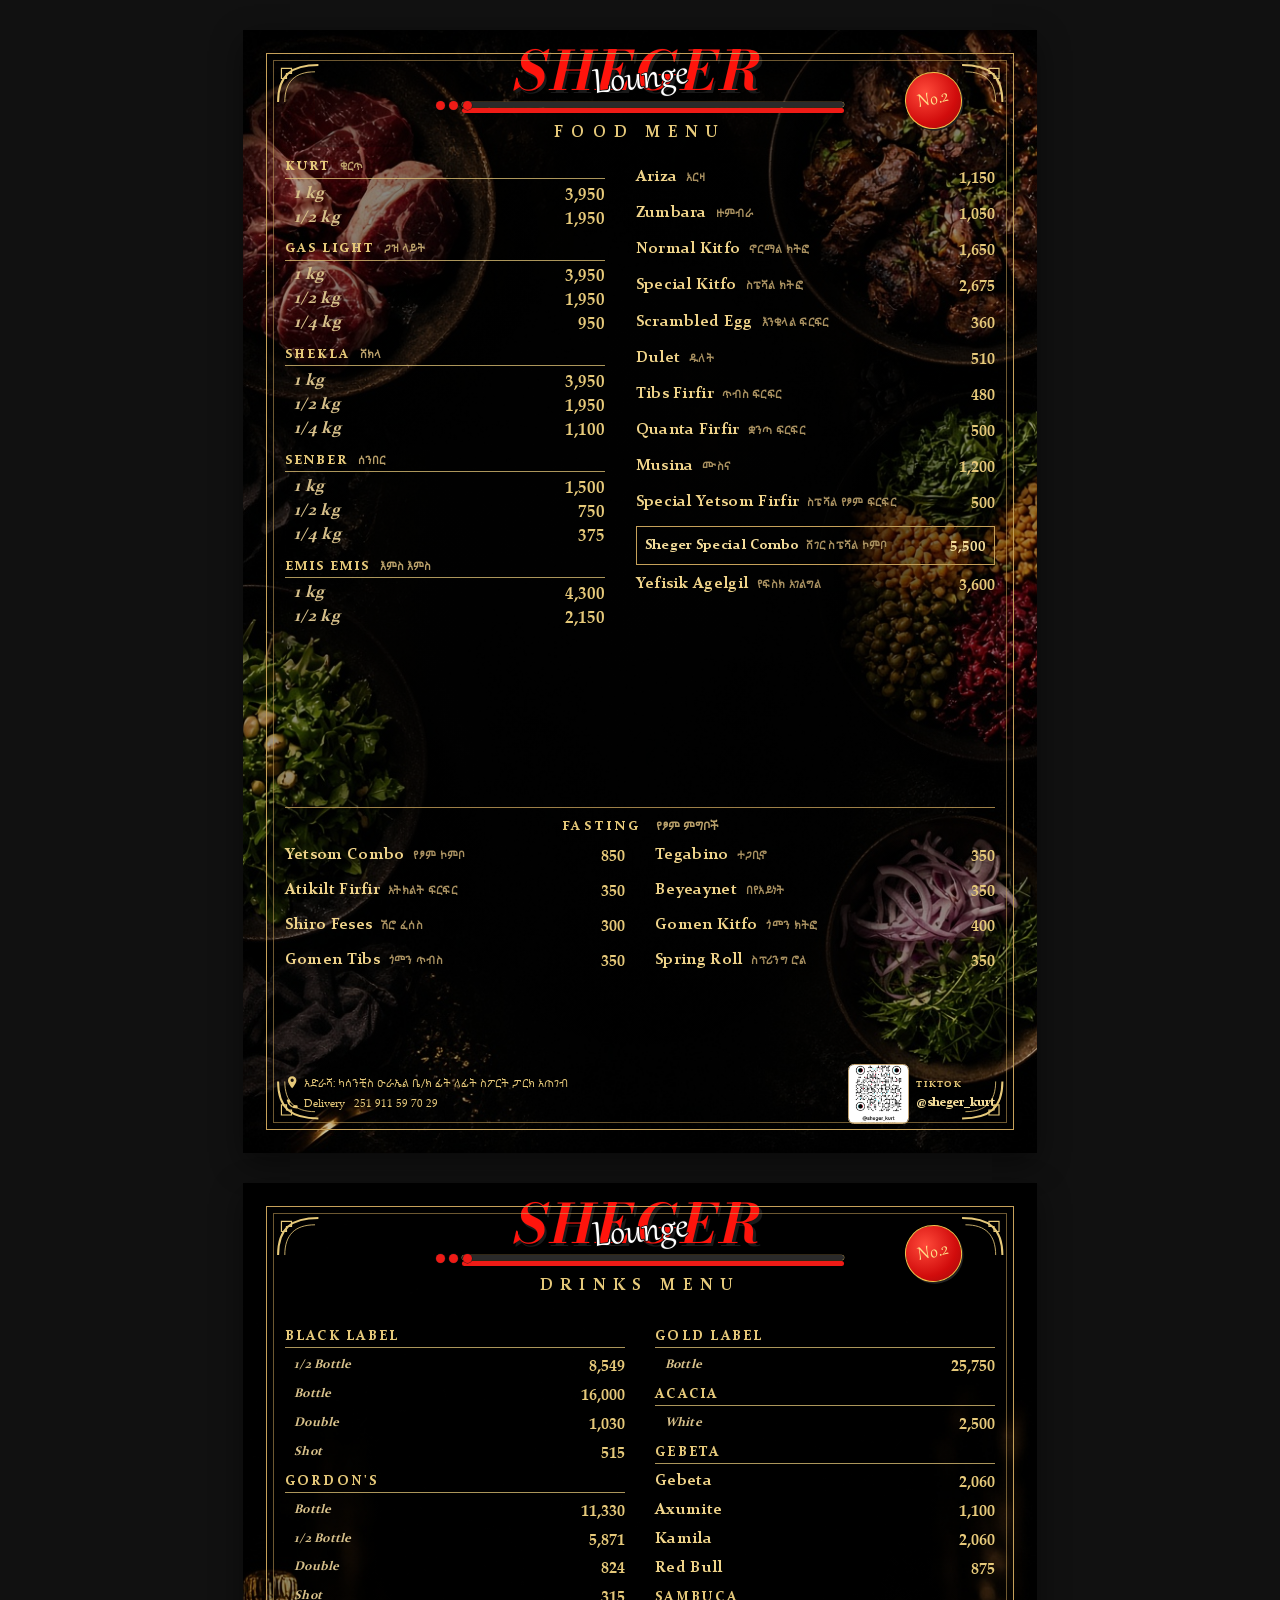
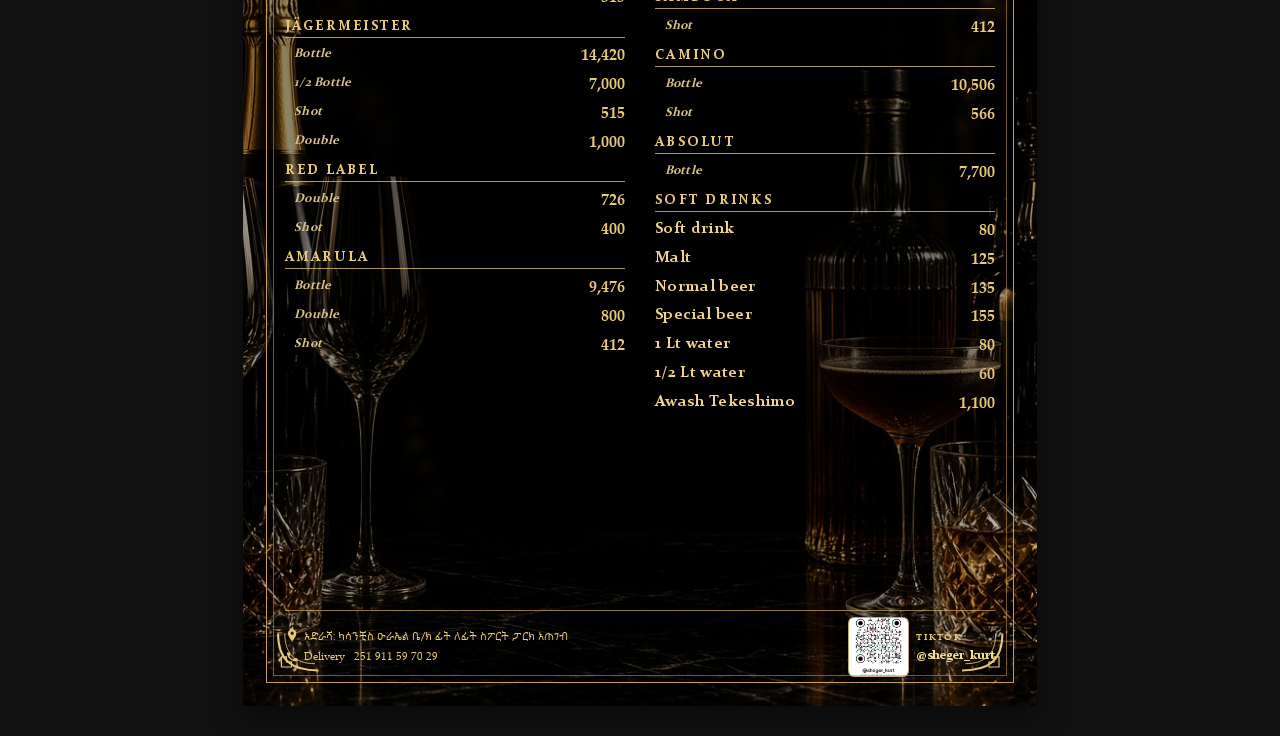
==== print-menu.html @ 672225d6 "Point Netlify deploys at the site folder, not the print menu. Co-authored-by: Cursor <cursoragent@cu" ====
<!DOCTYPE html>
<html lang="en">
<head>
<meta charset="UTF-8">
<title>Sheger Lounge — Food Menu</title>
<!-- Edit dish names and prices below. Ask to reprint the PDF after you save. -->
<style>
  @font-face { font-family: "Palatino"; src: url("fonts/palatino.ttf") format("truetype"); font-weight: 400; }
  @font-face { font-family: "Palatino"; src: url("fonts/palatino-bold.ttf") format("truetype"); font-weight: 700; }
  @font-face { font-family: "Palatino"; src: url("fonts/palatino-italic.ttf") format("truetype"); font-weight: 400; font-style: italic; }
  @font-face { font-family: "Garamond"; src: url("fonts/garamond.ttf") format("truetype"); font-weight: 400; }
  @font-face { font-family: "Garamond"; src: url("fonts/garamond-bold.ttf") format("truetype"); font-weight: 700; }
  @font-face { font-family: "Ebrima"; src: url("fonts/ebrima.ttf") format("truetype"); }
  @font-face { font-family: "Gabriola"; src: url("fonts/gabriola.ttf") format("truetype"); }
  @font-face { font-family: "Constantia"; src: url("fonts/constantia.ttf") format("truetype"); font-weight: 400; }
  @font-face { font-family: "Constantia"; src: url("fonts/constantia-bold.ttf") format("truetype"); font-weight: 700; }
  @font-face { font-family: "BodoniModa"; src: url("fonts/bodoni-italic.ttf") format("truetype"); font-weight: 700; font-style: italic; }

  * { box-sizing: border-box; margin: 0; padding: 0; }
  html, body { background: #111; }
  body { font-family: Constantia, Palatino, serif; color: #e6c97a; }

  .sheet {
    width: 210mm;
    height: 297mm;
    margin: 8mm auto;
    position: relative;
    overflow: hidden;
    display: flex;
    flex-direction: column;
    justify-content: flex-start;
    background: #0c0c0c;
    box-shadow: 0 10px 30px rgba(0,0,0,.45);
  }
  .sheet.food { background: #0c0c0c url("food-bg.png") center top / cover no-repeat; }
  .sheet.drinks { background: #0c0c0c url("drinks-bg.png") center bottom / cover no-repeat; }
  .sheet:before {
    content: "";
    position: absolute;
    inset: 0;
    z-index: 0;
    background: radial-gradient(ellipse at 50% 46%, rgba(0,0,0,0.72) 36%, rgba(0,0,0,0.4) 68%, rgba(0,0,0,0.12) 100%);
    pointer-events: none;
  }

  .frame { position: absolute; inset: 6mm; border: 1px solid #c6a15a; pointer-events: none; z-index: 2; }
  .frame:before { content: ""; position: absolute; inset: 1.6mm; border: 0.4px solid rgba(198,161,90,.55); }
  .corner { position: absolute; width: 16mm; height: 16mm; z-index: 3; pointer-events: none; }
  .corner svg { width: 100%; height: 100%; }
  .c1 { top: 6.5mm; left: 6.5mm; }
  .c2 { top: 6.5mm; right: 6.5mm; transform: scaleX(-1); }
  .c3 { bottom: 6.5mm; left: 6.5mm; transform: scaleY(-1); }
  .c4 { bottom: 6.5mm; right: 6.5mm; transform: scale(-1); }

  .fit {
    position: relative; z-index: 1;
    margin: 2mm 11mm 0;
    display: flex;
    flex-direction: column;
  }
  header.brand {
    position: relative;
    height: auto;
    margin: 1mm 8mm 0;
    padding: 2mm 2mm 1mm;
    flex: 0 0 auto;
    background: rgba(0, 0, 0, 0.2);
    z-index: 1;
  }
  .mark {
    position: relative;
    width: 132mm;
    margin: 0 auto;
    height: auto;
  }
  .sheger {
    font-family: BodoniModa, Palatino, serif;
    font-size: 54px;
    font-weight: 700;
    font-style: italic;
    letter-spacing: 0.08em;
    text-align: center;
    color: #ff140c;
    -webkit-text-stroke: 0.7px #111;
    paint-order: stroke fill;
    text-shadow: 2.5px 3px 0 #1a1a1a;
    line-height: 0.8;
    margin: 0;
    padding: 0;
  }
  .sheger br, .lounge br { display: block; content: ""; margin: 0; }
  .lounge {
    position: relative;
    display: block;
    text-align: center;
    margin: -7mm 0 0;
    transform: rotate(-6deg);
    font-family: Gabriola, cursive;
    font-size: 42px;
    color: #ffffff;
    -webkit-text-stroke: 1.6px #111;
    paint-order: stroke fill;
    line-height: 0.7;
    text-shadow: 0 1px 0 rgba(0,0,0,.25);
    z-index: 2;
  }
  .logo-bar {
    position: relative;
    width: 108mm;
    margin: 1.5mm auto 0;
    height: 4.2mm;
  }
  .logo-bar .track {
    position: absolute; left: 7mm; right: 0; top: 0.3mm;
    height: 1.35mm; background: #2a2a2a;
    box-shadow: 0 0 0 0.35px #c6a15a;
    border-radius: 1mm;
  }
  .logo-bar .track:after {
    content: "";
    position: absolute; left: 0; right: 0; top: 1.7mm;
    height: 1.15mm; background: #ef1b16;
    border-radius: 1mm;
  }
  .logo-bar .pips {
    position: absolute; left: 0; top: 0;
    display: flex; gap: 1.15mm;
    z-index: 2;
  }
  .logo-bar .pips i {
    width: 2.4mm; height: 2.4mm; border-radius: 50%;
    background: #ef1b16; display: block;
    box-shadow: 0 0 0 0.45px #161616;
  }
  .badge {
    position: absolute;
    right: 1mm; top: 8mm;
    width: 15mm; height: 15mm;
    border-radius: 50%;
    background: radial-gradient(circle at 38% 32%, #ff4a3a, #d10c0c 62%, #9d0808);
    border: 1.1px solid #f2c14b;
    color: #ffe08a;
    font-family: Gabriola, cursive;
    font-size: 22px;
    line-height: 1;
    display: flex; align-items: center; justify-content: center;
    transform: rotate(-12deg);
    box-shadow: 1px 2px 0 #222;
    z-index: 3;
  }
  .menu-title {
    position: relative;
    margin-top: 1.5mm;
    text-align: center;
    font-family: Constantia, Palatino, serif;
    font-weight: 700;
    font-size: 17px;
    letter-spacing: 0.42em;
    color: #e6c97a;
  }

  .main {
    display: grid;
    grid-template-columns: 1fr 1fr;
    gap: 0 8mm;
    padding-top: 3.5mm;
    align-items: stretch;
  }
  .col {
    display: flex;
    flex-direction: column;
    justify-content: flex-start;
    gap: 0.35mm;
    min-height: 0;
  }
  h2 {
    font-family: Constantia, Palatino, serif;
    font-size: 12.5px;
    font-weight: 700;
    color: #e6c97a;
    margin: 3.2mm 0 0.6mm;
    padding-bottom: 1mm;
    line-height: 1;
    letter-spacing: 0.16em;
    text-transform: uppercase;
    border-bottom: 1px solid rgba(230, 201, 122, 0.75);
  }
  h2:first-child { margin-top: 0; }
  h2 span { font-family: Ebrima, sans-serif; font-weight: 700; font-size: 11px; color: #b9a06a; margin-left: 1.5mm; letter-spacing: 0; text-transform: none; }

  .row { display: flex; align-items: center; gap: 2mm; margin: 0; height: 9.2mm; }
  .row .name { font-family: Constantia, Palatino, serif; font-weight: 700; font-size: 15.5px; color: #f0d48a; white-space: nowrap; letter-spacing: 0.02em; }
  .row .am { font-family: Ebrima, sans-serif; font-weight: 700; font-size: 11px; color: #a89060; margin-left: 1.2mm; white-space: nowrap; }
  .row .dots { flex: 1; border-bottom: none; min-width: 4mm; }
  .row .price { font-family: Palatino, serif; font-weight: 700; font-size: 15.5px; color: #e6c97a; width: 18mm; text-align: right; flex: 0 0 auto; }

  .size { padding-left: 2.5mm; }
  .size .name { font-family: Constantia, Palatino, serif; font-weight: 700; font-size: 12.5px; color: #d7c08a; font-style: italic; }
  .food .row.size { height: 6mm; }
  .food .size .name { font-size: 16.5px; }
  .food .size .price { font-size: 16.5px; }
  .photo-slot { height: 38mm; margin-top: 3mm; }

  .feature {
    margin-top: 1.2mm; padding: 0.4mm 2.2mm;
    background: transparent;
    border: 1px solid #c6a15a;
  }
  .feature .name { font-weight: 700; font-size: 14px; color: #f3dc9a; }
  .feature .price { font-size: 14.5px; color: #f3dc9a; }

  .fast {
    flex: 0 0 auto;
    margin: 6mm 0 0;
    padding-top: 2.5mm;
    border-top: 1px solid rgba(198,161,90,.8);
  }
  .fast h3 {
    font-family: Constantia, Palatino, serif; text-align: center;
    font-size: 13px; letter-spacing: .28em; color: #e6c97a; font-weight: 700;
  }
  .fast h3 span { font-family: Ebrima, sans-serif; letter-spacing: 0; font-weight: 700; font-size: 12px; color: #b9a06a; margin-left: 2mm; }
  .fast .cols { display: grid; grid-template-columns: 1fr 1fr; gap: 0 8mm; margin-top: 1mm; }

  footer.foot {
    position: absolute; left: 11mm; right: 11mm; bottom: 7.5mm; z-index: 1;
    display: flex; justify-content: space-between; align-items: center; gap: 3mm;
    font-family: Palatino, serif; font-size: 10.5px; color: #e6c97a;
    padding-top: 1.6mm;
    border-top: 1px solid rgba(198,161,90,.75);
  }
  .food footer.foot { border-top: none; }
  footer.foot .info { display: flex; flex-direction: column; gap: 1.2mm; min-width: 0; }
  footer.foot .info span { display: flex; align-items: center; gap: 1.4mm; }
  footer.foot svg { width: 3.8mm; height: 3.8mm; flex: 0 0 auto; fill: #e6c97a; }
  footer.foot .am { font-family: Ebrima, sans-serif; font-size: 10.5px; color: #e6c97a; }
  .tiktok { display: flex; align-items: center; gap: 2mm; flex: 0 0 auto; }
  .tiktok img { width: 16mm; height: 16mm; object-fit: cover; background: #fff; border-radius: 1.5mm; border: 0.4px solid #c4a574; }
  .tiktok b { display: block; font-family: Palatino, serif; font-size: 9px; letter-spacing: 0.14em; color: #e6c97a; }
  .tiktok em { font-style: normal; font-family: Constantia, Palatino, serif; font-weight: 700; font-size: 12px; color: #f3dc9a; }

  .drinks .row { height: 7.3mm; }
  .drinks h2 { margin-top: 1.8mm; font-size: 14px; }
  .drinks .main { padding-top: 6mm; }

  @media print {
    html, body { background: white; }
    .sheet { margin: 0; box-shadow: none; page-break-after: always; }
    .sheet:last-child { page-break-after: auto; }
    @page { size: A4; margin: 0; }
  }
</style>
</head>
<body>
<section class="sheet food">
  <div class="frame"></div>
  <div class="corner c1"><svg viewBox="0 0 36 36"><path d="M6 28 C6 12 14 6 30 6" fill="none" stroke="#e6c97a" stroke-width="1.2"/><path d="M10 28 C10 16 16 10 28 10" fill="none" stroke="#e6c97a" stroke-width="0.5"/><path d="M8 8 L14 8 L14 11 L11 11 L11 14 L8 14 Z" fill="none" stroke="#e6c97a" stroke-width="0.7"/></svg></div>
  <div class="corner c2"><svg viewBox="0 0 36 36"><path d="M6 28 C6 12 14 6 30 6" fill="none" stroke="#e6c97a" stroke-width="1.2"/><path d="M10 28 C10 16 16 10 28 10" fill="none" stroke="#e6c97a" stroke-width="0.5"/><path d="M8 8 L14 8 L14 11 L11 11 L11 14 L8 14 Z" fill="none" stroke="#e6c97a" stroke-width="0.7"/></svg></div>
  <div class="corner c3"><svg viewBox="0 0 36 36"><path d="M6 28 C6 12 14 6 30 6" fill="none" stroke="#e6c97a" stroke-width="1.2"/><path d="M10 28 C10 16 16 10 28 10" fill="none" stroke="#e6c97a" stroke-width="0.5"/><path d="M8 8 L14 8 L14 11 L11 11 L11 14 L8 14 Z" fill="none" stroke="#e6c97a" stroke-width="0.7"/></svg></div>
  <div class="corner c4"><svg viewBox="0 0 36 36"><path d="M6 28 C6 12 14 6 30 6" fill="none" stroke="#e6c97a" stroke-width="1.2"/><path d="M10 28 C10 16 16 10 28 10" fill="none" stroke="#e6c97a" stroke-width="0.5"/><path d="M8 8 L14 8 L14 11 L11 11 L11 14 L8 14 Z" fill="none" stroke="#e6c97a" stroke-width="0.7"/></svg></div>

  <div class="fit">
  <header class="brand">
    <div class="mark">
      <div class="sheger"><br>SHEGER</div>
      <div class="lounge"><br>Lounge</div>
      <div class="logo-bar"><div class="track"></div><div class="pips"><i></i><i></i><i></i></div></div>
    </div>
    <div class="badge">No.2</div>
    <div class="menu-title">FOOD MENU</div>
  </header>

  <div class="main">
    <div class="col">
      <h2>Kurt <span>ቁርጥ</span></h2>
      <div class="row size"><span class="name">1 kg</span><span class="dots"></span><span class="price">3,950</span></div>
      <div class="row size"><span class="name">1/2 kg</span><span class="dots"></span><span class="price">1,950</span></div>

      <h2>Gas Light <span>ጋዝ ላይት</span></h2>
      <div class="row size"><span class="name">1 kg</span><span class="dots"></span><span class="price">3,950</span></div>
      <div class="row size"><span class="name">1/2 kg</span><span class="dots"></span><span class="price">1,950</span></div>
      <div class="row size"><span class="name">1/4 kg</span><span class="dots"></span><span class="price">950</span></div>

      <h2>Shekla <span>ሸክላ</span></h2>
      <div class="row size"><span class="name">1 kg</span><span class="dots"></span><span class="price">3,950</span></div>
      <div class="row size"><span class="name">1/2 kg</span><span class="dots"></span><span class="price">1,950</span></div>
      <div class="row size"><span class="name">1/4 kg</span><span class="dots"></span><span class="price">1,100</span></div>

      <h2>Senber <span>ሰንበር</span></h2>
      <div class="row size"><span class="name">1 kg</span><span class="dots"></span><span class="price">1,500</span></div>
      <div class="row size"><span class="name">1/2 kg</span><span class="dots"></span><span class="price">750</span></div>
      <div class="row size"><span class="name">1/4 kg</span><span class="dots"></span><span class="price">375</span></div>

      <h2>Emis Emis <span>እምስ እምስ</span></h2>
      <div class="row size"><span class="name">1 kg</span><span class="dots"></span><span class="price">4,300</span></div>
      <div class="row size"><span class="name">1/2 kg</span><span class="dots"></span><span class="price">2,150</span></div>
      <div class="photo-slot"></div>
    </div>

    <div class="col">
      <div class="row"><span class="name">Ariza <span class="am">አርዛ</span></span><span class="dots"></span><span class="price">1,150</span></div>
      <div class="row"><span class="name">Zumbara <span class="am">ዙምብራ</span></span><span class="dots"></span><span class="price">1,050</span></div>
      <div class="row"><span class="name">Normal Kitfo <span class="am">ኖርማል ክትፎ</span></span><span class="dots"></span><span class="price">1,650</span></div>
      <div class="row"><span class="name">Special Kitfo <span class="am">ስፔሻል ክትፎ</span></span><span class="dots"></span><span class="price">2,675</span></div>
      <div class="row"><span class="name">Scrambled Egg <span class="am">እንቁላል ፍርፍር</span></span><span class="dots"></span><span class="price">360</span></div>
      <div class="row"><span class="name">Dulet <span class="am">ዱለት</span></span><span class="dots"></span><span class="price">510</span></div>
      <div class="row"><span class="name">Tibs Firfir <span class="am">ጥብስ ፍርፍር</span></span><span class="dots"></span><span class="price">480</span></div>
      <div class="row"><span class="name">Quanta Firfir <span class="am">ቋንጣ ፍርፍር</span></span><span class="dots"></span><span class="price">500</span></div>
      <div class="row"><span class="name">Musina <span class="am">ሙስና</span></span><span class="dots"></span><span class="price">1,200</span></div>
      <div class="row"><span class="name">Special Yetsom Firfir <span class="am">ስፔሻል የፆም ፍርፍር</span></span><span class="dots"></span><span class="price">500</span></div>
      <div class="feature">
        <div class="row"><span class="name">Sheger Special Combo <span class="am">ሸገር ስፔሻል ኮምቦ</span></span><span class="dots"></span><span class="price">5,500</span></div>
      </div>
      <div class="row"><span class="name">Yefisik Agelgil <span class="am">የፍስክ አገልግል</span></span><span class="dots"></span><span class="price">3,600</span></div>
    </div>
  </div>

  <div class="fast">
    <h3>FASTING <span>የፆም ምግቦች</span></h3>
    <div class="cols">
      <div>
        <div class="row"><span class="name">Yetsom Combo <span class="am">የፆም ኮምቦ</span></span><span class="dots"></span><span class="price">850</span></div>
        <div class="row"><span class="name">Atikilt Firfir <span class="am">አትክልት ፍርፍር</span></span><span class="dots"></span><span class="price">350</span></div>
        <div class="row"><span class="name">Shiro Feses <span class="am">ሽሮ ፈሰስ</span></span><span class="dots"></span><span class="price">300</span></div>
        <div class="row"><span class="name">Gomen Tibs <span class="am">ጎመን ጥብስ</span></span><span class="dots"></span><span class="price">350</span></div>
      </div>
      <div>
        <div class="row"><span class="name">Tegabino <span class="am">ተጋቢኖ</span></span><span class="dots"></span><span class="price">350</span></div>
        <div class="row"><span class="name">Beyeaynet <span class="am">በየአይነት</span></span><span class="dots"></span><span class="price">350</span></div>
        <div class="row"><span class="name">Gomen Kitfo <span class="am">ጎመን ክትፎ</span></span><span class="dots"></span><span class="price">400</span></div>
        <div class="row"><span class="name">Spring Roll <span class="am">ስፕሪንግ ሮል</span></span><span class="dots"></span><span class="price">350</span></div>
      </div>
    </div>
  </div>

  </div>
  <footer class="foot">
    <div class="info">
      <span><svg viewBox="0 0 24 24" fill="#4a1520"><path d="M12 2a7 7 0 0 0-7 7c0 5.25 7 13 7 13s7-7.75 7-13a7 7 0 0 0-7-7zm0 9.5A2.5 2.5 0 1 1 12 6a2.5 2.5 0 0 1 0 5.5z"/></svg><span class="am">አድራሻ: ካሳንቺስ ዑራኤል ቤ/ክ ፊት ለፊት ስፖርት ፓርክ አጠገብ</span></span>
      <span><svg viewBox="0 0 24 24" fill="#4a1520"><path d="M6.6 10.8a15.1 15.1 0 0 0 6.6 6.6l2.2-2.2a1 1 0 0 1 1-.25 11.4 11.4 0 0 0 3.6.57 1 1 0 0 1 1 1V20a1 1 0 0 1-1 1A17 17 0 0 1 3 7a1 1 0 0 1 1-1h3.5a1 1 0 0 1 1 1 11.4 11.4 0 0 0 .57 3.6 1 1 0 0 1-.25 1z"/></svg>Delivery &nbsp; 251 911 59 70 29</span>
    </div>
    <div class="tiktok">
      <img src="tiktok.png" alt="TikTok QR code">
      <div><b>TIKTOK</b><em>@sheger_kurt</em></div>
    </div>
  </footer>
</section>

<section class="sheet drinks">
  <div class="frame"></div>
  <div class="corner c1"><svg viewBox="0 0 36 36"><path d="M6 28 C6 12 14 6 30 6" fill="none" stroke="#e6c97a" stroke-width="1.2"/><path d="M10 28 C10 16 16 10 28 10" fill="none" stroke="#e6c97a" stroke-width="0.5"/><path d="M8 8 L14 8 L14 11 L11 11 L11 14 L8 14 Z" fill="none" stroke="#e6c97a" stroke-width="0.7"/></svg></div>
  <div class="corner c2"><svg viewBox="0 0 36 36"><path d="M6 28 C6 12 14 6 30 6" fill="none" stroke="#e6c97a" stroke-width="1.2"/><path d="M10 28 C10 16 16 10 28 10" fill="none" stroke="#e6c97a" stroke-width="0.5"/><path d="M8 8 L14 8 L14 11 L11 11 L11 14 L8 14 Z" fill="none" stroke="#e6c97a" stroke-width="0.7"/></svg></div>
  <div class="corner c3"><svg viewBox="0 0 36 36"><path d="M6 28 C6 12 14 6 30 6" fill="none" stroke="#e6c97a" stroke-width="1.2"/><path d="M10 28 C10 16 16 10 28 10" fill="none" stroke="#e6c97a" stroke-width="0.5"/><path d="M8 8 L14 8 L14 11 L11 11 L11 14 L8 14 Z" fill="none" stroke="#e6c97a" stroke-width="0.7"/></svg></div>
  <div class="corner c4"><svg viewBox="0 0 36 36"><path d="M6 28 C6 12 14 6 30 6" fill="none" stroke="#e6c97a" stroke-width="1.2"/><path d="M10 28 C10 16 16 10 28 10" fill="none" stroke="#e6c97a" stroke-width="0.5"/><path d="M8 8 L14 8 L14 11 L11 11 L11 14 L8 14 Z" fill="none" stroke="#e6c97a" stroke-width="0.7"/></svg></div>

  <div class="fit">
  <header class="brand">
    <div class="mark">
      <div class="sheger"><br>SHEGER</div>
      <div class="lounge"><br>Lounge</div>
      <div class="logo-bar"><div class="track"></div><div class="pips"><i></i><i></i><i></i></div></div>
    </div>
    <div class="badge">No.2</div>
    <div class="menu-title">DRINKS MENU</div>
  </header>

  <div class="main">
    <div class="col">
      <h2>Black Label</h2>
      <div class="row size"><span class="name">1/2 Bottle</span><span class="dots"></span><span class="price">8,549</span></div>
      <div class="row size"><span class="name">Bottle</span><span class="dots"></span><span class="price">16,000</span></div>
      <div class="row size"><span class="name">Double</span><span class="dots"></span><span class="price">1,030</span></div>
      <div class="row size"><span class="name">Shot</span><span class="dots"></span><span class="price">515</span></div>

      <h2>Gordon's</h2>
      <div class="row size"><span class="name">Bottle</span><span class="dots"></span><span class="price">11,330</span></div>
      <div class="row size"><span class="name">1/2 Bottle</span><span class="dots"></span><span class="price">5,871</span></div>
      <div class="row size"><span class="name">Double</span><span class="dots"></span><span class="price">824</span></div>
      <div class="row size"><span class="name">Shot</span><span class="dots"></span><span class="price">315</span></div>

      <h2>Jägermeister</h2>
      <div class="row size"><span class="name">Bottle</span><span class="dots"></span><span class="price">14,420</span></div>
      <div class="row size"><span class="name">1/2 Bottle</span><span class="dots"></span><span class="price">7,000</span></div>
      <div class="row size"><span class="name">Shot</span><span class="dots"></span><span class="price">515</span></div>
      <div class="row size"><span class="name">Double</span><span class="dots"></span><span class="price">1,000</span></div>

      <h2>Red Label</h2>
      <div class="row size"><span class="name">Double</span><span class="dots"></span><span class="price">726</span></div>
      <div class="row size"><span class="name">Shot</span><span class="dots"></span><span class="price">400</span></div>

      <h2>Amarula</h2>
      <div class="row size"><span class="name">Bottle</span><span class="dots"></span><span class="price">9,476</span></div>
      <div class="row size"><span class="name">Double</span><span class="dots"></span><span class="price">800</span></div>
      <div class="row size"><span class="name">Shot</span><span class="dots"></span><span class="price">412</span></div>
    </div>

    <div class="col">
      <h2>Gold Label</h2>
      <div class="row size"><span class="name">Bottle</span><span class="dots"></span><span class="price">25,750</span></div>

      <h2>Acacia</h2>
      <div class="row size"><span class="name">White</span><span class="dots"></span><span class="price">2,500</span></div>

      <h2>Gebeta</h2>
      <div class="row"><span class="name">Gebeta</span><span class="dots"></span><span class="price">2,060</span></div>

      <div class="row"><span class="name">Axumite</span><span class="dots"></span><span class="price">1,100</span></div>
      <div class="row"><span class="name">Kamila</span><span class="dots"></span><span class="price">2,060</span></div>
      <div class="row"><span class="name">Red Bull</span><span class="dots"></span><span class="price">875</span></div>

      <h2>Sambuca</h2>
      <div class="row size"><span class="name">Shot</span><span class="dots"></span><span class="price">412</span></div>

      <h2>Camino</h2>
      <div class="row size"><span class="name">Bottle</span><span class="dots"></span><span class="price">10,506</span></div>
      <div class="row size"><span class="name">Shot</span><span class="dots"></span><span class="price">566</span></div>

      <h2>Absolut</h2>
      <div class="row size"><span class="name">Bottle</span><span class="dots"></span><span class="price">7,700</span></div>

      <h2>Soft Drinks</h2>
      <div class="row"><span class="name">Soft drink</span><span class="dots"></span><span class="price">80</span></div>
      <div class="row"><span class="name">Malt</span><span class="dots"></span><span class="price">125</span></div>
      <div class="row"><span class="name">Normal beer</span><span class="dots"></span><span class="price">135</span></div>
      <div class="row"><span class="name">Special beer</span><span class="dots"></span><span class="price">155</span></div>
      <div class="row"><span class="name">1 Lt water</span><span class="dots"></span><span class="price">80</span></div>
      <div class="row"><span class="name">1/2 Lt water</span><span class="dots"></span><span class="price">60</span></div>
      <div class="row"><span class="name">Awash Tekeshimo</span><span class="dots"></span><span class="price">1,100</span></div>
    </div>
  </div>
  </div>
  <footer class="foot">
    <div class="info">
      <span><svg viewBox="0 0 24 24" fill="#4a1520"><path d="M12 2a7 7 0 0 0-7 7c0 5.25 7 13 7 13s7-7.75 7-13a7 7 0 0 0-7-7zm0 9.5A2.5 2.5 0 1 1 12 6a2.5 2.5 0 0 1 0 5.5z"/></svg><span class="am">አድራሻ: ካሳንቺስ ዑራኤል ቤ/ክ ፊት ለፊት ስፖርት ፓርክ አጠገብ</span></span>
      <span><svg viewBox="0 0 24 24" fill="#4a1520"><path d="M6.6 10.8a15.1 15.1 0 0 0 6.6 6.6l2.2-2.2a1 1 0 0 1 1-.25 11.4 11.4 0 0 0 3.6.57 1 1 0 0 1 1 1V20a1 1 0 0 1-1 1A17 17 0 0 1 3 7a1 1 0 0 1 1-1h3.5a1 1 0 0 1 1 1 11.4 11.4 0 0 0 .57 3.6 1 1 0 0 1-.25 1z"/></svg>Delivery &nbsp; 251 911 59 70 29</span>
    </div>
    <div class="tiktok">
      <img src="tiktok.png" alt="TikTok QR code">
      <div><b>TIKTOK</b><em>@sheger_kurt</em></div>
    </div>
  </footer>
</section>
</body>
</html>
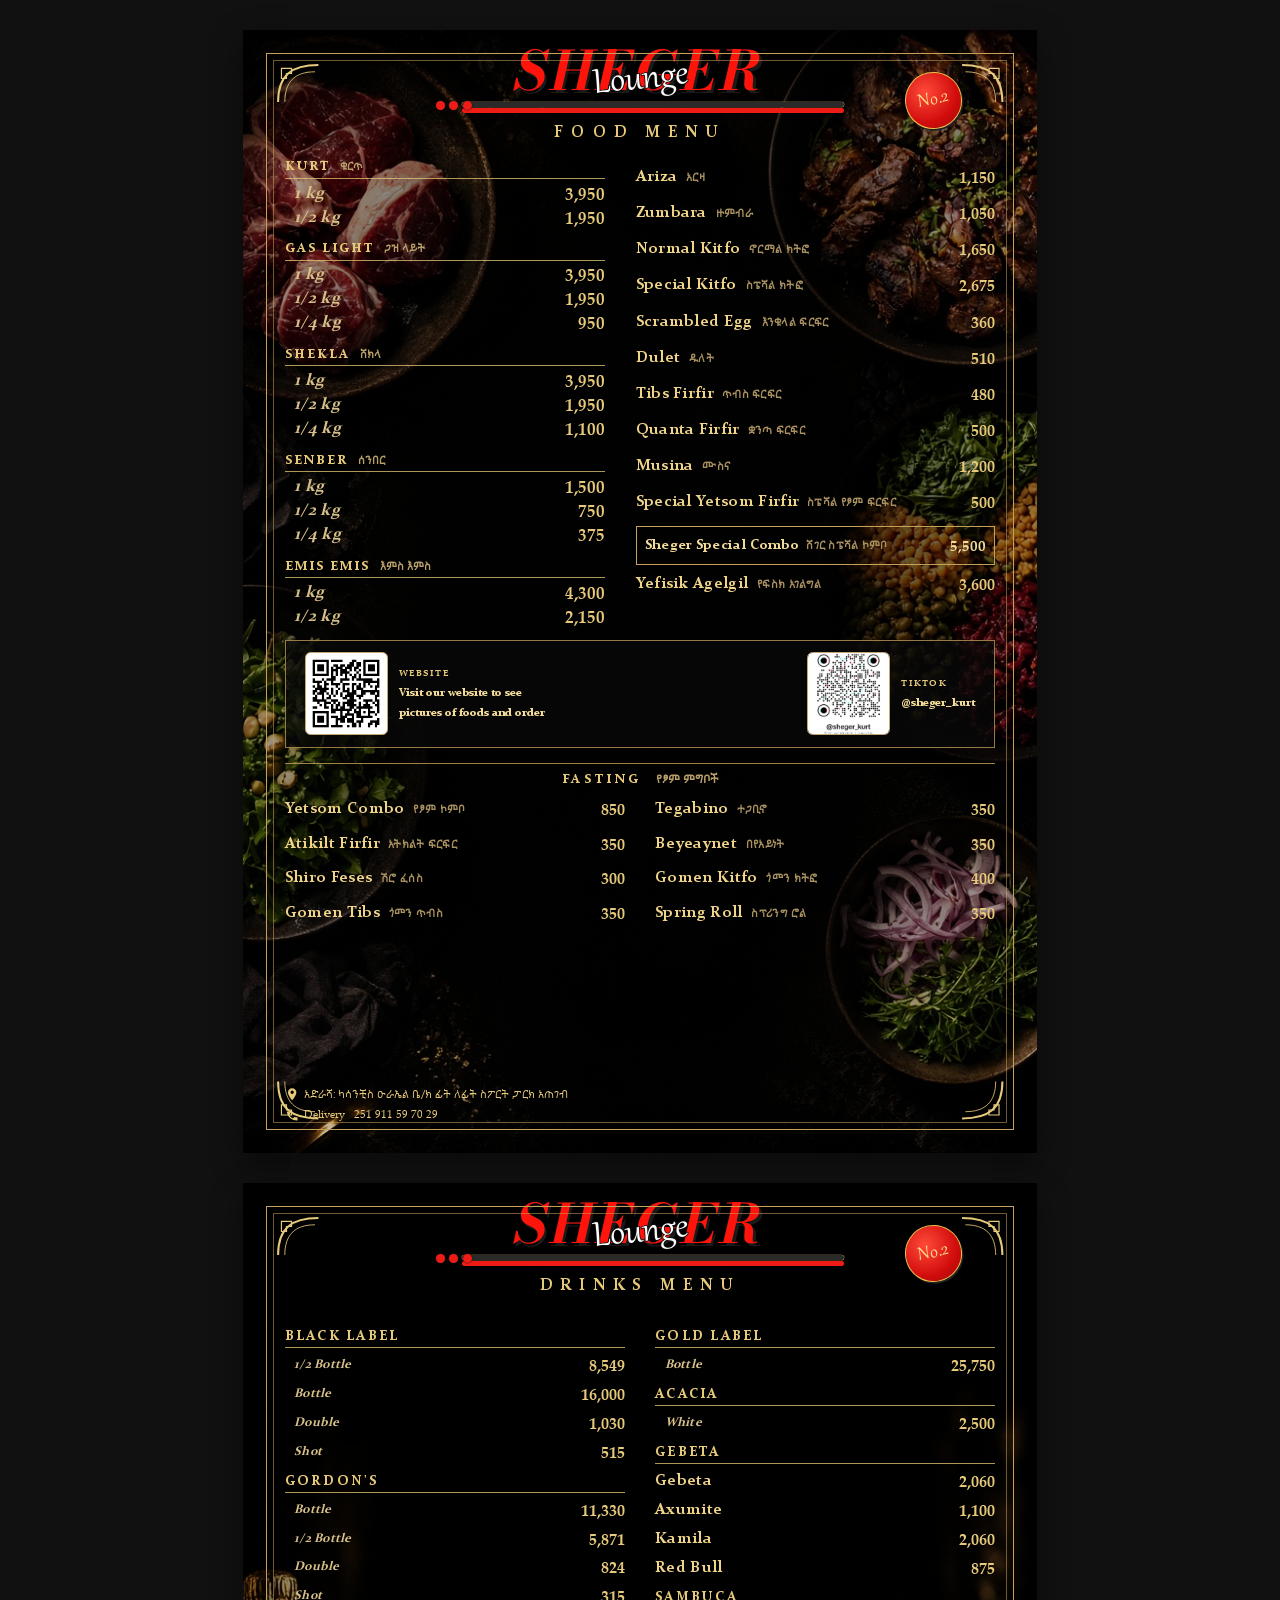
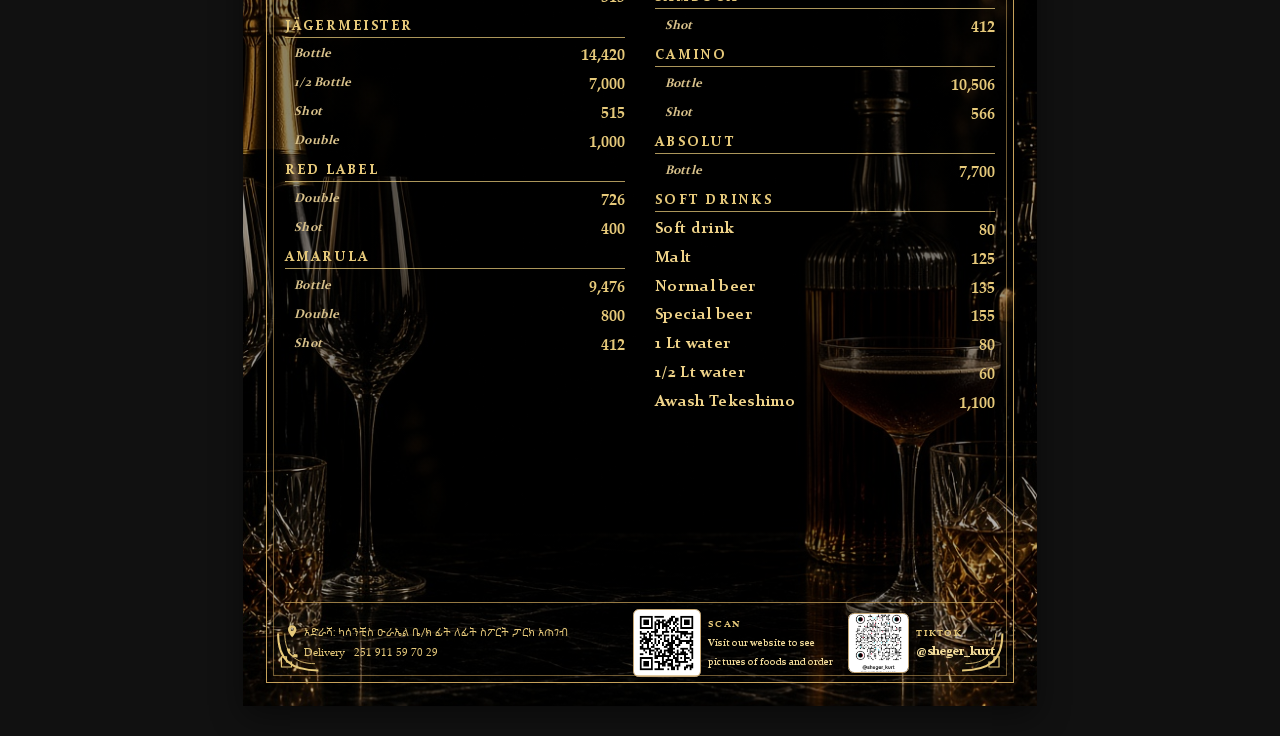
==== commit e98b4185: "Let staff add home photos and videos for the customer Home tab. Co-authored-by: Cursor <cursoragent@" ====
--- a/print-menu.html
+++ b/print-menu.html
@@ -199,7 +199,58 @@
   .food .row.size { height: 6mm; }
   .food .size .name { font-size: 16.5px; }
   .food .size .price { font-size: 16.5px; }
-  .photo-slot { height: 38mm; margin-top: 3mm; }
+  .photo-slot { display: none; }
+  .mid-codes {
+    position: relative;
+    z-index: 4;
+    display: flex;
+    flex-direction: row;
+    align-items: center;
+    justify-content: space-between;
+    gap: 8mm;
+    width: 100%;
+    margin: 3mm 0 1mm;
+    padding: 3mm 5mm;
+    background: rgba(8, 8, 8, 0.78);
+    border: 1px solid rgba(198, 161, 90, 0.75);
+  }
+  .mid-codes .pair {
+    display: contents;
+  }
+  .mid-codes .web-qr,
+  .mid-codes .tiktok {
+    display: flex;
+    flex-direction: row;
+    align-items: center;
+    gap: 3mm;
+    flex: 1 1 0;
+    max-width: none;
+  }
+  .mid-codes .tiktok {
+    justify-content: flex-end;
+  }
+  .mid-codes .web-qr img,
+  .mid-codes .tiktok img {
+    width: 22mm;
+    height: 22mm;
+    flex: 0 0 auto;
+  }
+  .mid-codes .web-qr b,
+  .mid-codes .tiktok b {
+    font-size: 9px;
+    letter-spacing: 0.14em;
+  }
+  .mid-codes .web-qr em,
+  .mid-codes .tiktok em {
+    font-style: normal;
+    font-family: Constantia, Palatino, serif;
+    font-weight: 700;
+    font-size: 11px;
+    line-height: 1.3;
+    color: #f3dc9a;
+    max-width: none;
+  }
+  .mid-codes .hint { display: none; }
 
   .feature {
     margin-top: 1.2mm; padding: 0.4mm 2.2mm;
@@ -211,8 +262,8 @@
 
   .fast {
     flex: 0 0 auto;
-    margin: 6mm 0 0;
-    padding-top: 2.5mm;
+    margin: 3mm 0 0;
+    padding-top: 2mm;
     border-top: 1px solid rgba(198,161,90,.8);
   }
   .fast h3 {
@@ -238,6 +289,22 @@
   .tiktok img { width: 16mm; height: 16mm; object-fit: cover; background: #fff; border-radius: 1.5mm; border: 0.4px solid #c4a574; }
   .tiktok b { display: block; font-family: Palatino, serif; font-size: 9px; letter-spacing: 0.14em; color: #e6c97a; }
   .tiktok em { font-style: normal; font-family: Constantia, Palatino, serif; font-weight: 700; font-size: 12px; color: #f3dc9a; }
+  .codes { display: flex; align-items: center; gap: 4mm; flex: 0 0 auto; }
+  .web-qr { display: flex; align-items: center; gap: 2mm; flex: 0 0 auto; }
+  .web-qr img {
+    width: 18mm; height: 18mm; object-fit: contain; background: #fff;
+    border-radius: 1.5mm; border: 0.4px solid #c4a574; padding: 0.6mm;
+  }
+  .web-qr b { display: block; font-family: Palatino, serif; font-size: 9px; letter-spacing: 0.14em; color: #e6c97a; }
+  .web-qr em {
+    font-style: normal;
+    font-family: Constantia, Palatino, serif;
+    font-weight: 700;
+    font-size: 10px;
+    line-height: 1.25;
+    color: #f3dc9a;
+    max-width: 42mm;
+  }
 
   .drinks .row { height: 7.3mm; }
   .drinks h2 { margin-top: 1.8mm; font-size: 14px; }
@@ -294,7 +361,6 @@
       <h2>Emis Emis <span>እምስ እምስ</span></h2>
       <div class="row size"><span class="name">1 kg</span><span class="dots"></span><span class="price">4,300</span></div>
       <div class="row size"><span class="name">1/2 kg</span><span class="dots"></span><span class="price">2,150</span></div>
-      <div class="photo-slot"></div>
     </div>
 
     <div class="col">
@@ -315,6 +381,17 @@
     </div>
   </div>
 
+  <div class="mid-codes">
+    <div class="web-qr">
+      <img src="menu-qr.png" alt="Scan for website">
+      <div><b>WEBSITE</b><em>Visit our website to see<br>pictures of foods and order</em></div>
+    </div>
+    <div class="tiktok">
+      <img src="tiktok.png" alt="TikTok QR code">
+      <div><b>TIKTOK</b><em>@sheger_kurt</em></div>
+    </div>
+  </div>
+
   <div class="fast">
     <h3>FASTING <span>የፆም ምግቦች</span></h3>
     <div class="cols">
@@ -339,10 +416,6 @@
       <span><svg viewBox="0 0 24 24" fill="#4a1520"><path d="M12 2a7 7 0 0 0-7 7c0 5.25 7 13 7 13s7-7.75 7-13a7 7 0 0 0-7-7zm0 9.5A2.5 2.5 0 1 1 12 6a2.5 2.5 0 0 1 0 5.5z"/></svg><span class="am">አድራሻ: ካሳንቺስ ዑራኤል ቤ/ክ ፊት ለፊት ስፖርት ፓርክ አጠገብ</span></span>
       <span><svg viewBox="0 0 24 24" fill="#4a1520"><path d="M6.6 10.8a15.1 15.1 0 0 0 6.6 6.6l2.2-2.2a1 1 0 0 1 1-.25 11.4 11.4 0 0 0 3.6.57 1 1 0 0 1 1 1V20a1 1 0 0 1-1 1A17 17 0 0 1 3 7a1 1 0 0 1 1-1h3.5a1 1 0 0 1 1 1 11.4 11.4 0 0 0 .57 3.6 1 1 0 0 1-.25 1z"/></svg>Delivery &nbsp; 251 911 59 70 29</span>
     </div>
-    <div class="tiktok">
-      <img src="tiktok.png" alt="TikTok QR code">
-      <div><b>TIKTOK</b><em>@sheger_kurt</em></div>
-    </div>
   </footer>
 </section>
 
@@ -434,9 +507,15 @@
       <span><svg viewBox="0 0 24 24" fill="#4a1520"><path d="M12 2a7 7 0 0 0-7 7c0 5.25 7 13 7 13s7-7.75 7-13a7 7 0 0 0-7-7zm0 9.5A2.5 2.5 0 1 1 12 6a2.5 2.5 0 0 1 0 5.5z"/></svg><span class="am">አድራሻ: ካሳንቺስ ዑራኤል ቤ/ክ ፊት ለፊት ስፖርት ፓርክ አጠገብ</span></span>
       <span><svg viewBox="0 0 24 24" fill="#4a1520"><path d="M6.6 10.8a15.1 15.1 0 0 0 6.6 6.6l2.2-2.2a1 1 0 0 1 1-.25 11.4 11.4 0 0 0 3.6.57 1 1 0 0 1 1 1V20a1 1 0 0 1-1 1A17 17 0 0 1 3 7a1 1 0 0 1 1-1h3.5a1 1 0 0 1 1 1 11.4 11.4 0 0 0 .57 3.6 1 1 0 0 1-.25 1z"/></svg>Delivery &nbsp; 251 911 59 70 29</span>
     </div>
-    <div class="tiktok">
-      <img src="tiktok.png" alt="TikTok QR code">
-      <div><b>TIKTOK</b><em>@sheger_kurt</em></div>
+    <div class="codes">
+      <div class="web-qr">
+        <img src="menu-qr.png" alt="Scan for website">
+        <div><b>SCAN</b><em>Visit our website to see<br>pictures of foods and order</em></div>
+      </div>
+      <div class="tiktok">
+        <img src="tiktok.png" alt="TikTok QR code">
+        <div><b>TIKTOK</b><em>@sheger_kurt</em></div>
+      </div>
     </div>
   </footer>
 </section>
